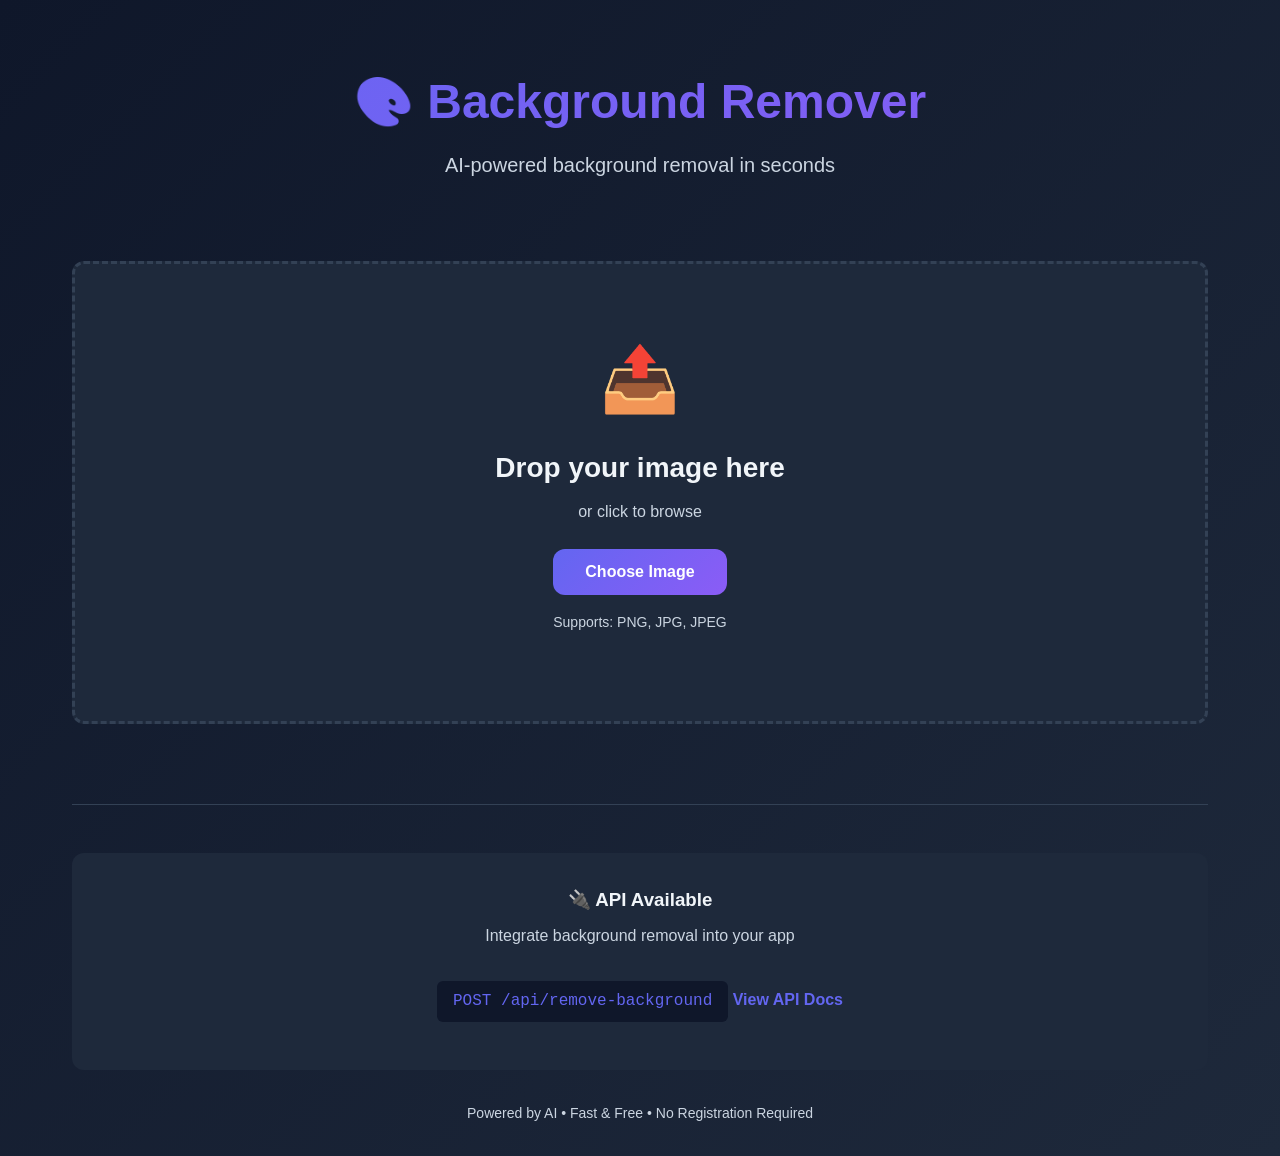
==== static/index.html @ 3e552f9a "Add complete background remover tool with Web UI and API Co-authored-by: badbsallyy <236885695+badbs" ====
<!DOCTYPE html>
<html lang="en">
<head>
    <meta charset="UTF-8">
    <meta name="viewport" content="width=device-width, initial-scale=1.0">
    <title>Background Remover - AI-Powered Image Background Removal</title>
    <link rel="stylesheet" href="/static/style.css">
</head>
<body>
    <div class="container">
        <header>
            <h1>🎨 Background Remover</h1>
            <p class="subtitle">AI-powered background removal in seconds</p>
        </header>

        <main>
            <!-- Upload Section -->
            <section class="upload-section" id="uploadSection">
                <div class="upload-area" id="uploadArea">
                    <div class="upload-icon">📤</div>
                    <h2>Drop your image here</h2>
                    <p>or click to browse</p>
                    <input type="file" id="fileInput" accept="image/*" hidden>
                    <button class="btn-primary" onclick="document.getElementById('fileInput').click()">
                        Choose Image
                    </button>
                    <p class="upload-hint">Supports: PNG, JPG, JPEG</p>
                </div>
            </section>

            <!-- Processing Section -->
            <section class="processing-section" id="processingSection" style="display: none;">
                <div class="loader"></div>
                <p>Removing background...</p>
            </section>

            <!-- Result Section -->
            <section class="result-section" id="resultSection" style="display: none;">
                <div class="comparison">
                    <div class="image-container">
                        <h3>Original</h3>
                        <img id="originalImage" alt="Original image">
                    </div>
                    <div class="arrow">→</div>
                    <div class="image-container">
                        <h3>Result</h3>
                        <div class="checkerboard">
                            <img id="resultImage" alt="Result image">
                        </div>
                    </div>
                </div>
                <div class="actions">
                    <button class="btn-primary" id="downloadBtn">
                        💾 Download
                    </button>
                    <button class="btn-secondary" id="newImageBtn">
                        🔄 Try Another Image
                    </button>
                </div>
            </section>

            <!-- Error Section -->
            <section class="error-section" id="errorSection" style="display: none;">
                <div class="error-message">
                    <span class="error-icon">⚠️</span>
                    <p id="errorMessage"></p>
                    <button class="btn-secondary" onclick="resetUpload()">
                        Try Again
                    </button>
                </div>
            </section>
        </main>

        <footer>
            <div class="api-info">
                <h3>🔌 API Available</h3>
                <p>Integrate background removal into your app</p>
                <code>POST /api/remove-background</code>
                <a href="/docs" target="_blank" class="btn-link">View API Docs</a>
            </div>
            <div class="footer-text">
                <p>Powered by AI • Fast & Free • No Registration Required</p>
            </div>
        </footer>
    </div>

    <script src="/static/script.js"></script>
</body>
</html>
---- static/style.css ----
* {
    margin: 0;
    padding: 0;
    box-sizing: border-box;
}

:root {
    --primary-color: #6366f1;
    --primary-hover: #4f46e5;
    --secondary-color: #8b5cf6;
    --background: #0f172a;
    --surface: #1e293b;
    --surface-light: #334155;
    --text-primary: #f1f5f9;
    --text-secondary: #cbd5e1;
    --error-color: #ef4444;
    --success-color: #10b981;
    --border-radius: 12px;
    --shadow: 0 10px 40px rgba(0, 0, 0, 0.3);
}

body {
    font-family: 'Segoe UI', Tahoma, Geneva, Verdana, sans-serif;
    background: linear-gradient(135deg, var(--background) 0%, #1e293b 100%);
    color: var(--text-primary);
    min-height: 100vh;
    line-height: 1.6;
}

.container {
    max-width: 1200px;
    margin: 0 auto;
    padding: 2rem;
}

/* Header */
header {
    text-align: center;
    margin-bottom: 3rem;
    padding: 2rem 0;
}

header h1 {
    font-size: 3rem;
    font-weight: 700;
    background: linear-gradient(135deg, var(--primary-color), var(--secondary-color));
    -webkit-background-clip: text;
    -webkit-text-fill-color: transparent;
    background-clip: text;
    margin-bottom: 0.5rem;
}

.subtitle {
    font-size: 1.25rem;
    color: var(--text-secondary);
}

/* Upload Section */
.upload-section {
    margin: 3rem 0;
}

.upload-area {
    background: var(--surface);
    border: 3px dashed var(--surface-light);
    border-radius: var(--border-radius);
    padding: 4rem 2rem;
    text-align: center;
    transition: all 0.3s ease;
    cursor: pointer;
}

.upload-area:hover {
    border-color: var(--primary-color);
    background: var(--surface-light);
}

.upload-area.drag-over {
    border-color: var(--primary-color);
    background: var(--surface-light);
    transform: scale(1.02);
}

.upload-icon {
    font-size: 4rem;
    margin-bottom: 1rem;
}

.upload-area h2 {
    font-size: 1.75rem;
    margin-bottom: 0.5rem;
}

.upload-area p {
    color: var(--text-secondary);
    margin-bottom: 1.5rem;
}

.upload-hint {
    font-size: 0.875rem;
    color: var(--text-secondary);
    margin-top: 1rem;
}

/* Buttons */
.btn-primary, .btn-secondary {
    padding: 0.875rem 2rem;
    border: none;
    border-radius: var(--border-radius);
    font-size: 1rem;
    font-weight: 600;
    cursor: pointer;
    transition: all 0.3s ease;
    text-decoration: none;
    display: inline-block;
}

.btn-primary {
    background: linear-gradient(135deg, var(--primary-color), var(--secondary-color));
    color: white;
}

.btn-primary:hover {
    transform: translateY(-2px);
    box-shadow: 0 10px 25px rgba(99, 102, 241, 0.4);
}

.btn-secondary {
    background: var(--surface-light);
    color: var(--text-primary);
}

.btn-secondary:hover {
    background: var(--surface);
}

.btn-link {
    color: var(--primary-color);
    text-decoration: none;
    font-weight: 600;
    transition: all 0.3s ease;
}

.btn-link:hover {
    color: var(--secondary-color);
}

/* Processing Section */
.processing-section {
    text-align: center;
    padding: 4rem 2rem;
}

.loader {
    border: 4px solid var(--surface-light);
    border-top: 4px solid var(--primary-color);
    border-radius: 50%;
    width: 60px;
    height: 60px;
    animation: spin 1s linear infinite;
    margin: 0 auto 1.5rem;
}

@keyframes spin {
    0% { transform: rotate(0deg); }
    100% { transform: rotate(360deg); }
}

/* Result Section */
.result-section {
    margin: 3rem 0;
}

.comparison {
    display: flex;
    align-items: center;
    justify-content: center;
    gap: 2rem;
    margin-bottom: 2rem;
    flex-wrap: wrap;
}

.image-container {
    flex: 1;
    min-width: 300px;
    max-width: 500px;
}

.image-container h3 {
    text-align: center;
    margin-bottom: 1rem;
    color: var(--text-secondary);
}

.image-container img {
    width: 100%;
    height: auto;
    border-radius: var(--border-radius);
    box-shadow: var(--shadow);
}

.checkerboard {
    background-image: 
        linear-gradient(45deg, #2d3748 25%, transparent 25%),
        linear-gradient(-45deg, #2d3748 25%, transparent 25%),
        linear-gradient(45deg, transparent 75%, #2d3748 75%),
        linear-gradient(-45deg, transparent 75%, #2d3748 75%);
    background-size: 20px 20px;
    background-position: 0 0, 0 10px, 10px -10px, -10px 0px;
    padding: 1rem;
    border-radius: var(--border-radius);
}

.arrow {
    font-size: 3rem;
    color: var(--primary-color);
}

.actions {
    display: flex;
    justify-content: center;
    gap: 1rem;
    flex-wrap: wrap;
}

/* Error Section */
.error-section {
    text-align: center;
    padding: 3rem 2rem;
}

.error-message {
    background: var(--surface);
    border: 2px solid var(--error-color);
    border-radius: var(--border-radius);
    padding: 2rem;
    max-width: 500px;
    margin: 0 auto;
}

.error-icon {
    font-size: 3rem;
    display: block;
    margin-bottom: 1rem;
}

.error-message p {
    color: var(--error-color);
    margin-bottom: 1.5rem;
}

/* Footer */
footer {
    margin-top: 5rem;
    padding-top: 3rem;
    border-top: 1px solid var(--surface-light);
}

.api-info {
    background: var(--surface);
    padding: 2rem;
    border-radius: var(--border-radius);
    text-align: center;
    margin-bottom: 2rem;
}

.api-info h3 {
    margin-bottom: 0.5rem;
}

.api-info p {
    color: var(--text-secondary);
    margin-bottom: 1rem;
}

.api-info code {
    display: inline-block;
    background: var(--background);
    padding: 0.5rem 1rem;
    border-radius: 6px;
    color: var(--primary-color);
    margin: 1rem 0;
    font-family: 'Courier New', monospace;
}

.footer-text {
    text-align: center;
    color: var(--text-secondary);
    font-size: 0.875rem;
}

/* Responsive Design */
@media (max-width: 768px) {
    header h1 {
        font-size: 2rem;
    }
    
    .subtitle {
        font-size: 1rem;
    }
    
    .upload-area {
        padding: 2rem 1rem;
    }
    
    .comparison {
        flex-direction: column;
    }
    
    .arrow {
        transform: rotate(90deg);
    }
    
    .image-container {
        width: 100%;
    }
}
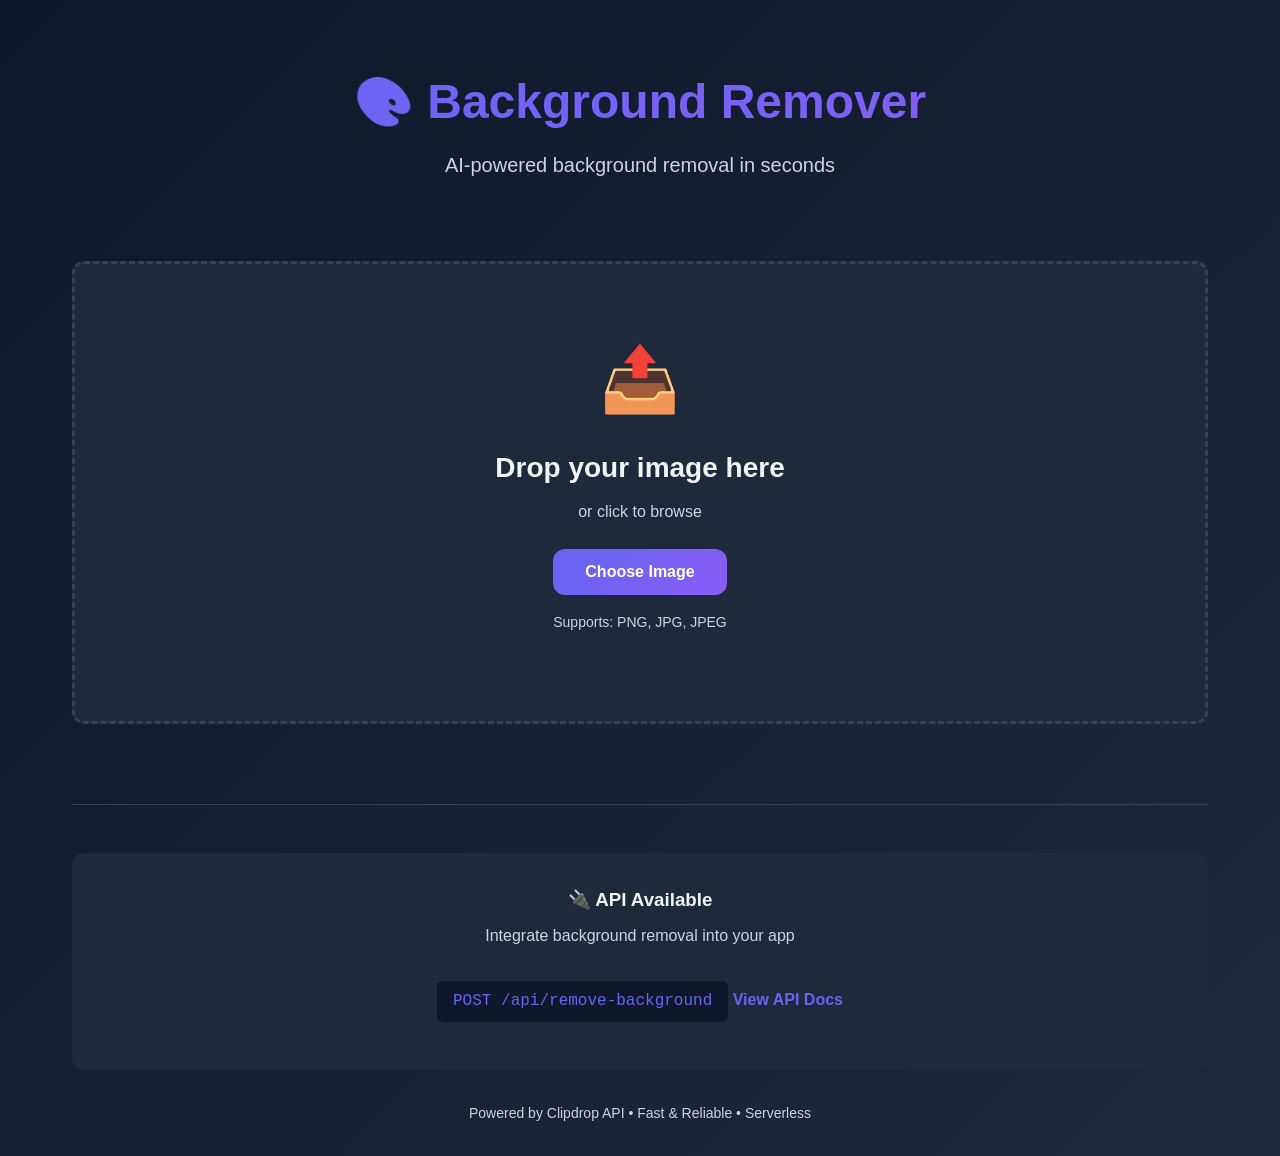
==== commit d3f16cf9: "Replace rembg with Clipdrop API integration Co-authored-by: badbsallyy <236885695+badbsallyy@users.n" ====
--- a/static/index.html
+++ b/static/index.html
@@ -64,7 +64,7 @@
                 <div class="error-message">
                     <span class="error-icon">⚠️</span>
                     <p id="errorMessage"></p>
-                    <button class="btn-secondary" onclick="resetUpload()">
+                    <button class="btn-secondary" id="tryAgainBtn">
                         Try Again
                     </button>
                 </div>
@@ -79,7 +79,7 @@
                 <a href="/docs" target="_blank" class="btn-link">View API Docs</a>
             </div>
             <div class="footer-text">
-                <p>Powered by AI • Fast & Free • No Registration Required</p>
+                <p>Powered by Clipdrop API • Fast & Reliable • Serverless</p>
             </div>
         </footer>
     </div>
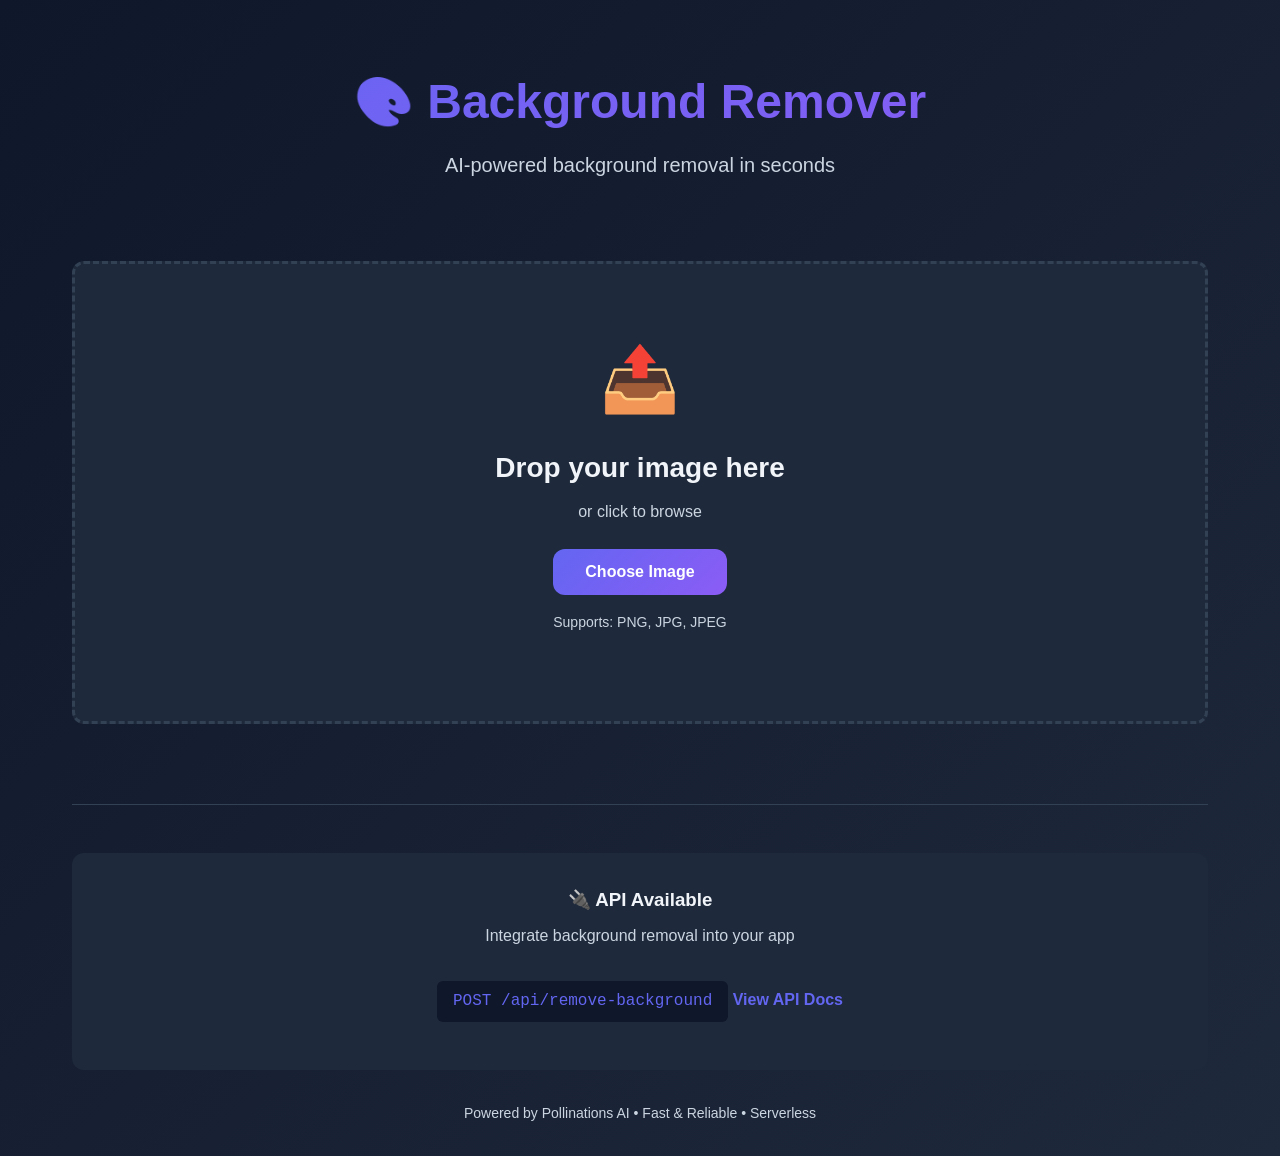
==== commit eef4f115: "Migrate from Clipdrop API to Pollinations AI API Co-authored-by: badbsallyy <236885695+badbsallyy@us" ====
--- a/static/index.html
+++ b/static/index.html
@@ -79,7 +79,7 @@
                 <a href="/docs" target="_blank" class="btn-link">View API Docs</a>
             </div>
             <div class="footer-text">
-                <p>Powered by Clipdrop API • Fast & Reliable • Serverless</p>
+                <p>Powered by Pollinations AI • Fast & Reliable • Serverless</p>
             </div>
         </footer>
     </div>
